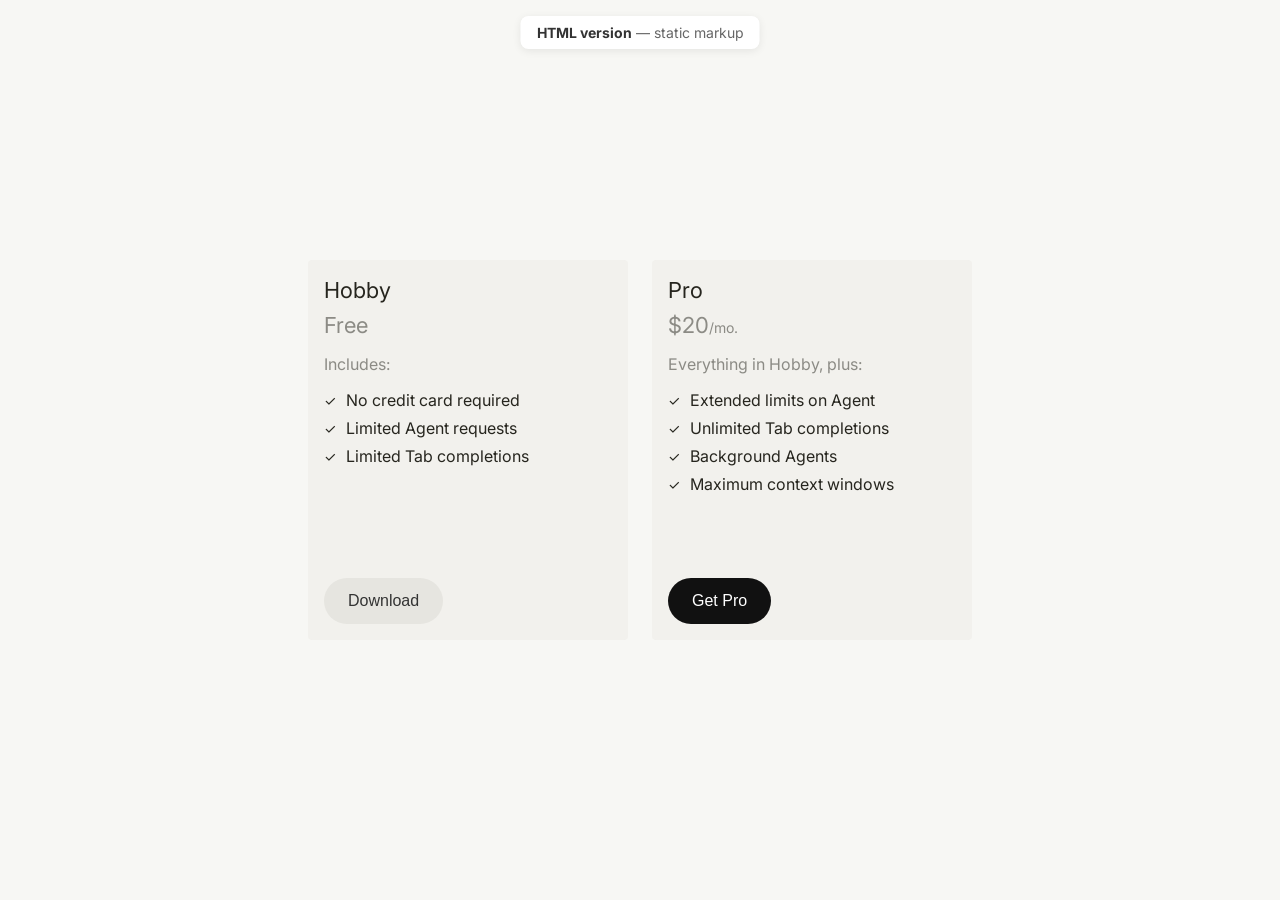
==== index.html @ 7a2ca0bf "Initial commit" ====
<!DOCTYPE html>
<html lang="en">
<head>
    <meta charset="UTF-8">
    <meta name="viewport" content="width=device-width, initial-scale=1.0">
    <title>Pricing Plans — HTML version</title>
    <link rel="preconnect" href="https://fonts.googleapis.com">
    <link rel="preconnect" href="https://fonts.gstatic.com" crossorigin>
    <link href="https://fonts.googleapis.com/css2?family=Inter:wght@400;500;600;700&display=swap" rel="stylesheet">
    <link rel="stylesheet" href="styles.css">
</head>
<body>
    <p class="page-label"><strong>HTML version</strong> — static markup</p>
    <div class="cards-container">
        <div class="card">
            <div class="card-top">
                <h3 class="card-title">Hobby</h3>
                <p class="card-price">
                    <span class="card-price-amount">Free</span>
                </p>
                <div class="card-content">
                    <p class="includes-text">Includes:</p>
                    <ul class="features-list">
                        <li>
                            <span class="checkmark">✓</span>
                            No credit card required
                        </li>
                        <li>
                            <span class="checkmark">✓</span>
                            Limited Agent requests
                        </li>
                        <li>
                            <span class="checkmark">✓</span>
                            Limited Tab completions
                        </li>
                    </ul>
                </div>
            </div>
            <button class="download-button secondary">Download</button>
        </div>
        <div class="card">
            <div class="card-top">
                <h3 class="card-title">Pro</h3>
                <p class="card-price">
                    <span class="card-price-amount">$20</span>
                    <span class="card-price-period">/mo.</span>
                </p>
                <div class="card-content">
                    <p class="includes-text">Everything in Hobby, plus:</p>
                    <ul class="features-list">
                        <li>
                            <span class="checkmark">✓</span>
                            Extended limits on Agent
                        </li>
                        <li>
                            <span class="checkmark">✓</span>
                            Unlimited Tab completions
                        </li>
                        <li>
                            <span class="checkmark">✓</span>
                            Background Agents
                        </li>
                        <li>
                            <span class="checkmark">✓</span>
                            Maximum context windows
                        </li>
                    </ul>
                </div>
            </div>
            <button class="download-button primary">Get Pro</button>
        </div>
    </div>
</body>
</html>
---- styles.css ----
* {
    margin: 0;
    padding: 0;
    box-sizing: border-box;
}

body {
    font-family: 'Inter', -apple-system, BlinkMacSystemFont, 'Segoe UI', Roboto, sans-serif;
    background-color: #f7f7f4;
    display: flex;
    justify-content: center;
    align-items: center;
    min-height: 100vh;
    padding: 20px;
}

.cards-container {
    display: flex;
    flex-direction: row;
    gap: 24px;
    flex-wrap: nowrap;
    justify-content: center;
    align-items: flex-start;
}

.card {
    display: flex;
    flex-direction: column;
    min-height: 380px;
    background-color: #f2f1ed;
    border-radius: 4px;
    padding: 16px;
    width: 320px;
    flex-shrink: 0;
}

.card-top {
    display: flex;
    flex-direction: column;
}

.card-title {
    font-size: 22px;
    line-height: 28px;
    font-weight: 400;
    color: #26251e;
    margin-bottom: 8px;
}

.card-price {
    font-size: 20px;
    color: rgba(38, 37, 30, 0.5);
    display: inline-flex;
    align-items: baseline;
}

.card-price-amount {
    font-size: 22px;
    font-weight: 400;
    color: rgba(38, 37, 30, 0.5);
}

.card-price-period {
    font-size: 14px;
    color: rgba(38, 37, 30, 0.5);
}

.card-content {
    margin-bottom: 32px;
}

.includes-text {
    font-size: 16px;
    color: rgba(38, 37, 30, 0.5);
    margin: 16px 0px;
}

.features-list {
    list-style: none;
    padding: 0;
}

.features-list li {
    display: flex;
    align-items: center;
    margin-bottom: 8px;
    font-size: 16px;
    color: #26251e;
}

.checkmark {
    color: #26251e;
    font-size: 14px;
    margin-right: 10px;
    font-weight: 400;
}

.download-button {
    margin-top: auto;
    width: fit-content;
    background-color: #e6e5e0;
    border: none;
    border-radius: 999px;
    padding: 14px 24px;
    font-size: 16px;
    font-weight: 500;
    color: #333;
    cursor: pointer;
    transition: background-color 0.2s ease;
}

.download-button:hover {
    background-color: #D8D6CE;
}

.download-button:active {
    background-color: #D8D6CE;
}

.download-button.primary {
    background-color: #111;
    color: #fff;
}

.download-button.primary:hover {
    background-color: #333;
}

.download-button.primary:active {
    background-color: #333;
}

.page-label {
    position: fixed;
    top: 16px;
    left: 50%;
    transform: translateX(-50%);
    font-size: 14px;
    color: #666;
    background: #fff;
    padding: 8px 16px;
    border-radius: 8px;
    box-shadow: 0 2px 8px rgba(0,0,0,0.08);
}

.page-label strong {
    color: #333;
}
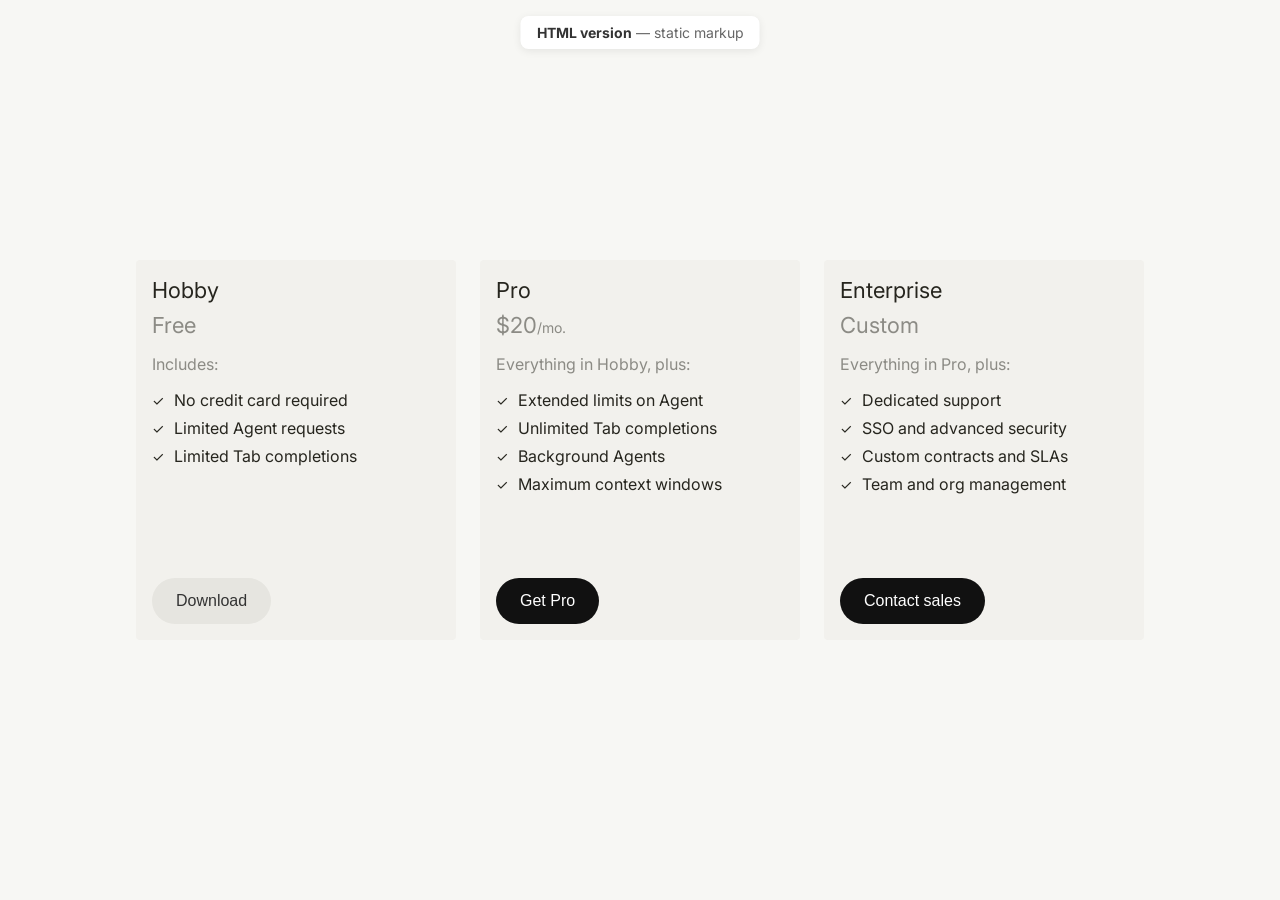
==== commit 430b7f43: "Added comments and a card we have added an enterprise card to the file and comments to help us under" ====
--- a/index.html
+++ b/index.html
@@ -1,17 +1,25 @@
 <!DOCTYPE html>
 <html lang="en">
 <head>
+    <!-- Character set and responsive viewport -->
     <meta charset="UTF-8">
     <meta name="viewport" content="width=device-width, initial-scale=1.0">
     <title>Pricing Plans — HTML version</title>
+    <!-- Preconnect to Google Fonts for faster loading -->
     <link rel="preconnect" href="https://fonts.googleapis.com">
     <link rel="preconnect" href="https://fonts.gstatic.com" crossorigin>
+    <!-- Inter: weights 400, 500, 600, 700 -->
     <link href="https://fonts.googleapis.com/css2?family=Inter:wght@400;500;600;700&display=swap" rel="stylesheet">
+    <!-- Main stylesheet for layout and components -->
     <link rel="stylesheet" href="styles.css">
 </head>
 <body>
+    <!-- Fixed badge indicating this is the static HTML version -->
     <p class="page-label"><strong>HTML version</strong> — static markup</p>
+
+    <!-- Wrapper for all pricing cards; horizontal flex layout -->
     <div class="cards-container">
+        <!-- Card 1: Hobby plan (free tier) -->
         <div class="card">
             <div class="card-top">
                 <h3 class="card-title">Hobby</h3>
@@ -38,6 +46,8 @@
             </div>
             <button class="download-button secondary">Download</button>
         </div>
+
+        <!-- Card 2: Pro plan (paid tier) -->
         <div class="card">
             <div class="card-top">
                 <h3 class="card-title">Pro</h3>
@@ -69,6 +79,38 @@
             </div>
             <button class="download-button primary">Get Pro</button>
         </div>
+
+        <!-- Card 3: Enterprise plan (same structure — stacks inline in .cards-container) -->
+        <div class="card">
+            <div class="card-top">
+                <h3 class="card-title">Enterprise</h3>
+                <p class="card-price">
+                    <span class="card-price-amount">Custom</span>
+                </p>
+                <div class="card-content">
+                    <p class="includes-text">Everything in Pro, plus:</p>
+                    <ul class="features-list">
+                        <li>
+                            <span class="checkmark">✓</span>
+                            Dedicated support
+                        </li>
+                        <li>
+                            <span class="checkmark">✓</span>
+                            SSO and advanced security
+                        </li>
+                        <li>
+                            <span class="checkmark">✓</span>
+                            Custom contracts and SLAs
+                        </li>
+                        <li>
+                            <span class="checkmark">✓</span>
+                            Team and org management
+                        </li>
+                    </ul>
+                </div>
+            </div>
+            <button class="download-button primary">Contact sales</button>
+        </div>
     </div>
 </body>
 </html>
--- a/styles.css
+++ b/styles.css
@@ -1,9 +1,15 @@
+/* ============================================
+   Reset & base
+   ============================================ */
+
+/* Remove default margins/padding; use border-box for predictable sizing */
 * {
     margin: 0;
     padding: 0;
     box-sizing: border-box;
 }
 
+/* Page background, centering, and typography */
 body {
     font-family: 'Inter', -apple-system, BlinkMacSystemFont, 'Segoe UI', Roboto, sans-serif;
     background-color: #f7f7f4;
@@ -14,6 +20,11 @@
     padding: 20px;
 }
 
+/* ============================================
+   Cards layout
+   ============================================ */
+
+/* Horizontal row of cards; 24px gap, centered */
 .cards-container {
     display: flex;
     flex-direction: row;
@@ -23,6 +34,7 @@
     align-items: flex-start;
 }
 
+/* Single pricing card: fixed width, min height, warm off-white background */
 .card {
     display: flex;
     flex-direction: column;
@@ -34,11 +46,17 @@
     flex-shrink: 0;
 }
 
+/* Top section of card: title, price, and feature list */
 .card-top {
     display: flex;
     flex-direction: column;
 }
 
+/* ============================================
+   Card typography & content
+   ============================================ */
+
+/* Plan name (e.g. Hobby, Pro) */
 .card-title {
     font-size: 22px;
     line-height: 28px;
@@ -47,6 +65,7 @@
     margin-bottom: 8px;
 }
 
+/* Price row: amount and optional period aligned on baseline */
 .card-price {
     font-size: 20px;
     color: rgba(38, 37, 30, 0.5);
@@ -60,21 +79,25 @@
     color: rgba(38, 37, 30, 0.5);
 }
 
+/* e.g. "/mo." — smaller, muted */
 .card-price-period {
     font-size: 14px;
     color: rgba(38, 37, 30, 0.5);
 }
 
+/* Wrapper for "Includes:" text and feature list */
 .card-content {
     margin-bottom: 32px;
 }
 
+/* "Includes:" / "Everything in Hobby, plus:" label */
 .includes-text {
     font-size: 16px;
     color: rgba(38, 37, 30, 0.5);
     margin: 16px 0px;
 }
 
+/* Feature list: no bullets, vertical spacing */
 .features-list {
     list-style: none;
     padding: 0;
@@ -88,6 +111,7 @@
     color: #26251e;
 }
 
+/* Checkmark (✓) before each feature */
 .checkmark {
     color: #26251e;
     font-size: 14px;
@@ -95,6 +119,11 @@
     font-weight: 400;
 }
 
+/* ============================================
+   Buttons
+   ============================================ */
+
+/* Base: pill shape, sits at bottom of card via margin-top: auto */
 .download-button {
     margin-top: auto;
     width: fit-content;
@@ -117,6 +146,7 @@
     background-color: #D8D6CE;
 }
 
+/* Primary (dark) variant — e.g. "Get Pro" */
 .download-button.primary {
     background-color: #111;
     color: #fff;
@@ -130,6 +160,11 @@
     background-color: #333;
 }
 
+/* ============================================
+   Page label (fixed badge)
+   ============================================ */
+
+/* Centered badge at top: "HTML version — static markup" */
 .page-label {
     position: fixed;
     top: 16px;
